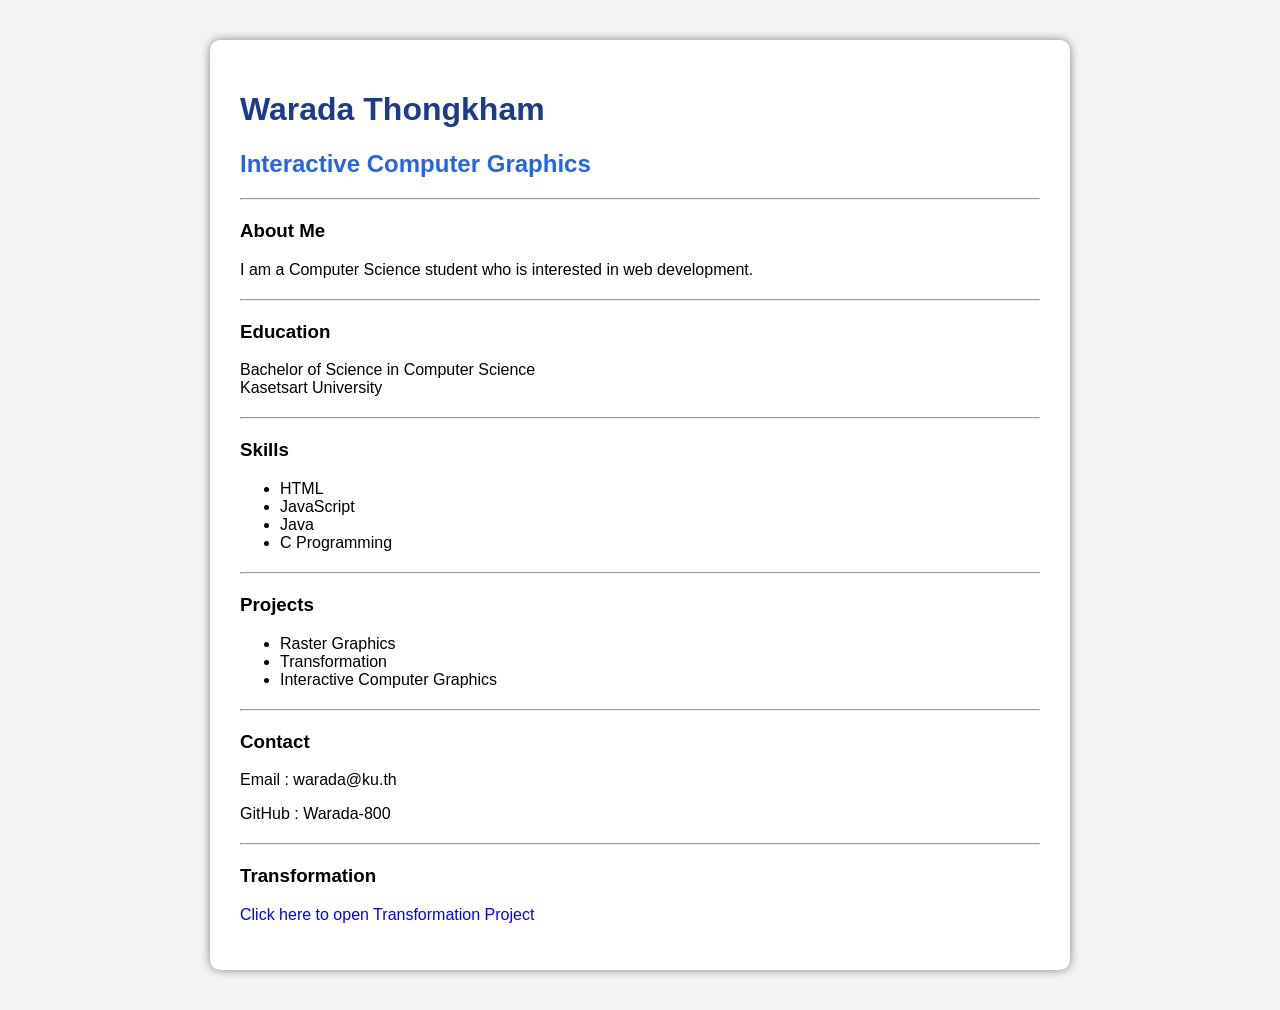
==== index.html @ 469b7191 "Add files via upload" ====
<!DOCTYPE html>
<html lang="en">
<head>
    <meta charset="UTF-8">
    <title>My CV</title>

    <style>
        body{
            font-family: Arial, sans-serif;
            background:#f4f4f4;
            margin:40px;
        }

        .container{
            max-width:800px;
            margin:auto;
            background:white;
            padding:30px;
            border-radius:10px;
            box-shadow:0 0 10px gray;
        }

        h1{
            color:#1e3a8a;
        }

        h2{
            color:#2563eb;
        }

        hr{
            margin:20px 0;
        }

        a{
            color:blue;
            text-decoration:none;
        }

        a:hover{
            text-decoration:underline;
        }
    </style>
</head>

<body>

<div class="container">

<h1>Warada Thongkham</h1>

<h2>Interactive Computer Graphics</h2>

<hr>

<h3>About Me</h3>

<p>
I am a Computer Science student who is interested in web development.
</p>

<hr>

<h3>Education</h3>

<p>
Bachelor of Science in Computer Science<br>
Kasetsart University
</p>

<hr>

<h3>Skills</h3>

<ul>
<li>HTML</li>
<li>JavaScript</li>
<li>Java</li>
<li>C Programming</li>
</ul>

<hr>

<h3>Projects</h3>

<ul>
<li>Raster Graphics</li>
<li>Transformation</li>
<li>Interactive Computer Graphics</li>
</ul>

<hr>

<h3>Contact</h3>

<p>Email : warada@ku.th</p>

<p>GitHub : Warada-800</p>

<hr>

<h3>Transformation </h3>

<p>
<a href="800_Transformation.html">
Click here to open Transformation Project
</a>
</p>

</div>

</body>
</html>
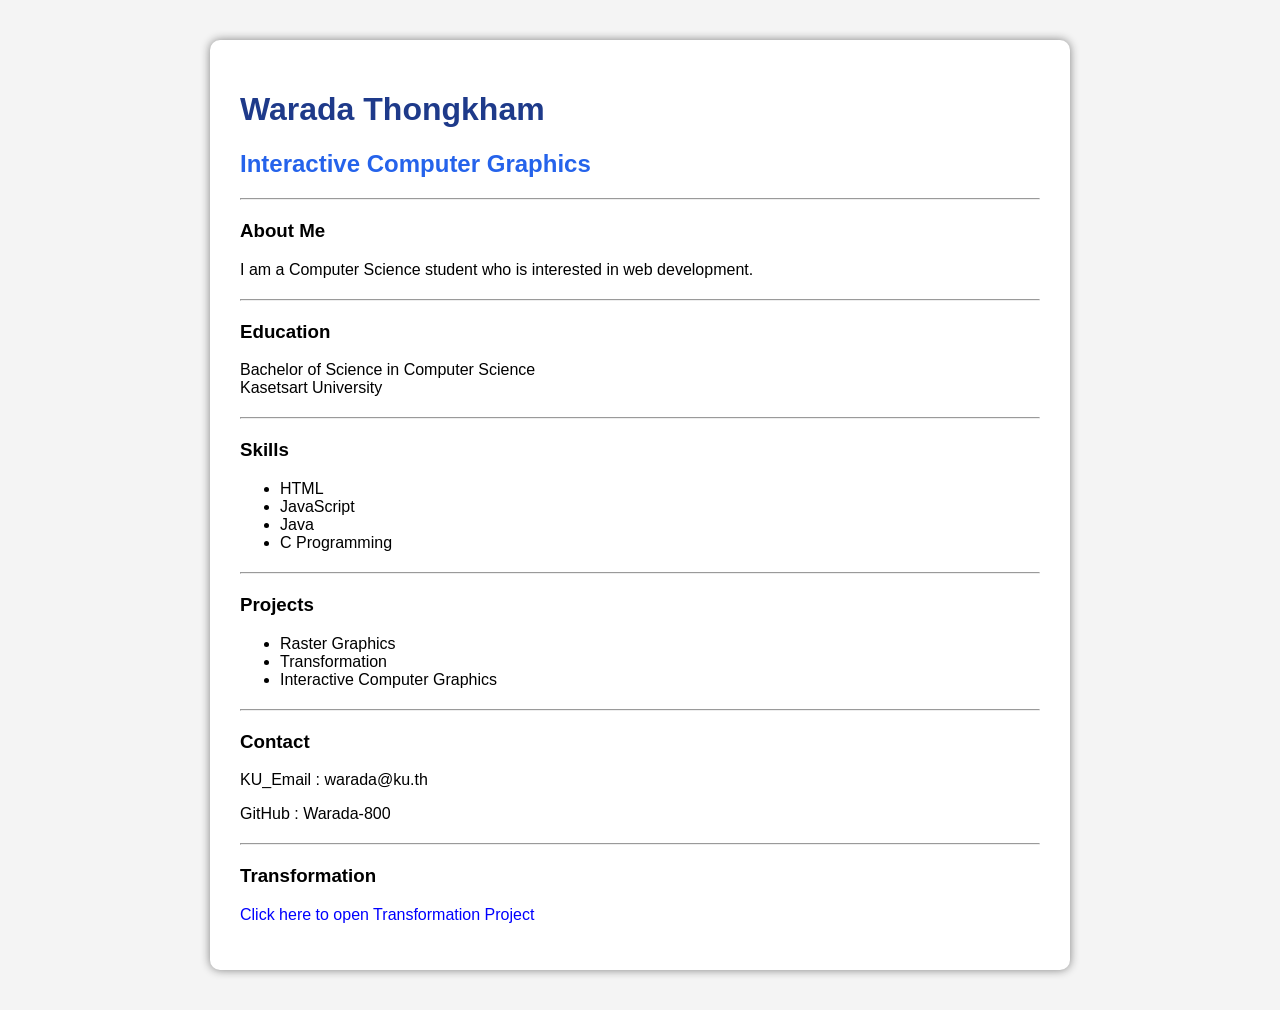
==== commit bf4c8707: "Update index.html" ====
--- a/index.html
+++ b/index.html
@@ -93,7 +93,7 @@
 
 <h3>Contact</h3>
 
-<p>Email : warada@ku.th</p>
+<p>KU_Email : warada@ku.th</p>
 
 <p>GitHub : Warada-800</p>
 
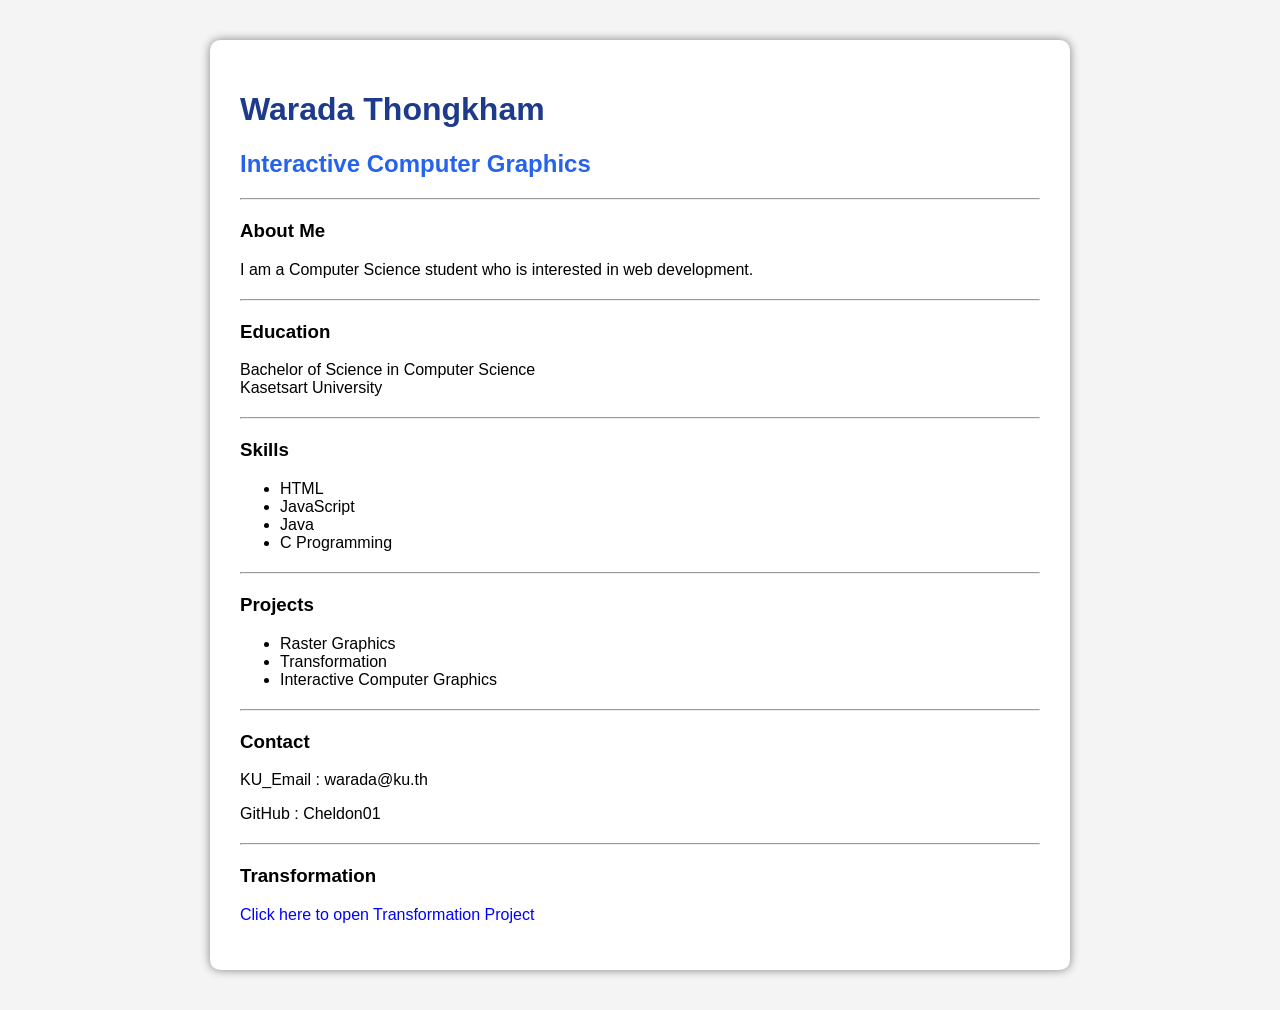
==== commit 53c686b1: "Update index.html" ====
--- a/index.html
+++ b/index.html
@@ -2,7 +2,7 @@
 <html lang="en">
 <head>
     <meta charset="UTF-8">
-    <title>My CV</title>
+    <title>Warada CV</title>
 
     <style>
         body{
@@ -95,7 +95,7 @@
 
 <p>KU_Email : warada@ku.th</p>
 
-<p>GitHub : Warada-800</p>
+<p>GitHub : Cheldon01</p>
 
 <hr>
 
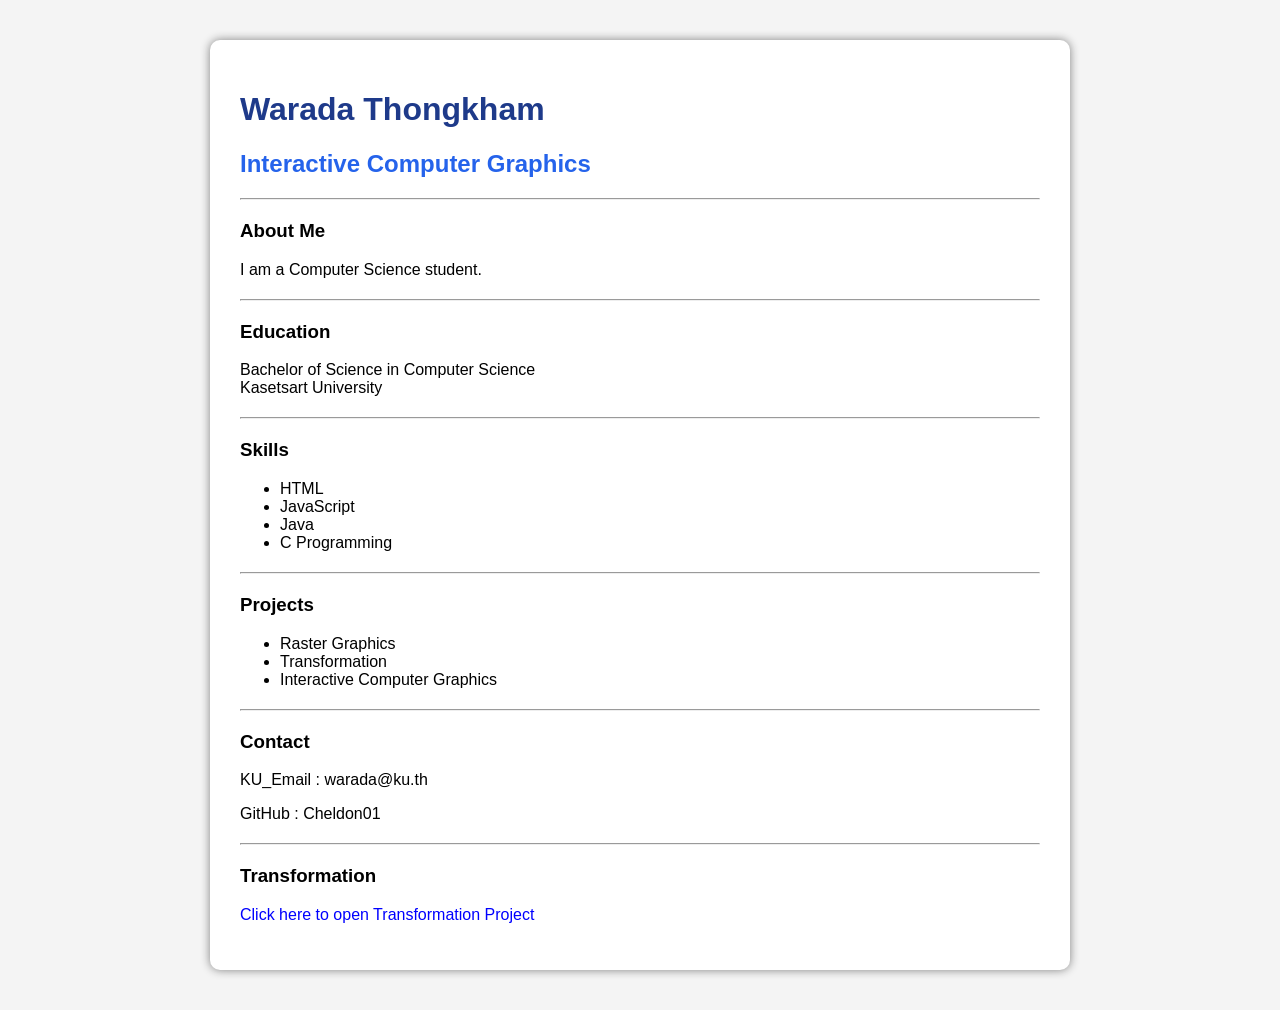
==== commit 3b4b59b8: "Update index.html" ====
--- a/index.html
+++ b/index.html
@@ -56,7 +56,7 @@
 <h3>About Me</h3>
 
 <p>
-I am a Computer Science student who is interested in web development.
+I am a Computer Science student.
 </p>
 
 <hr>
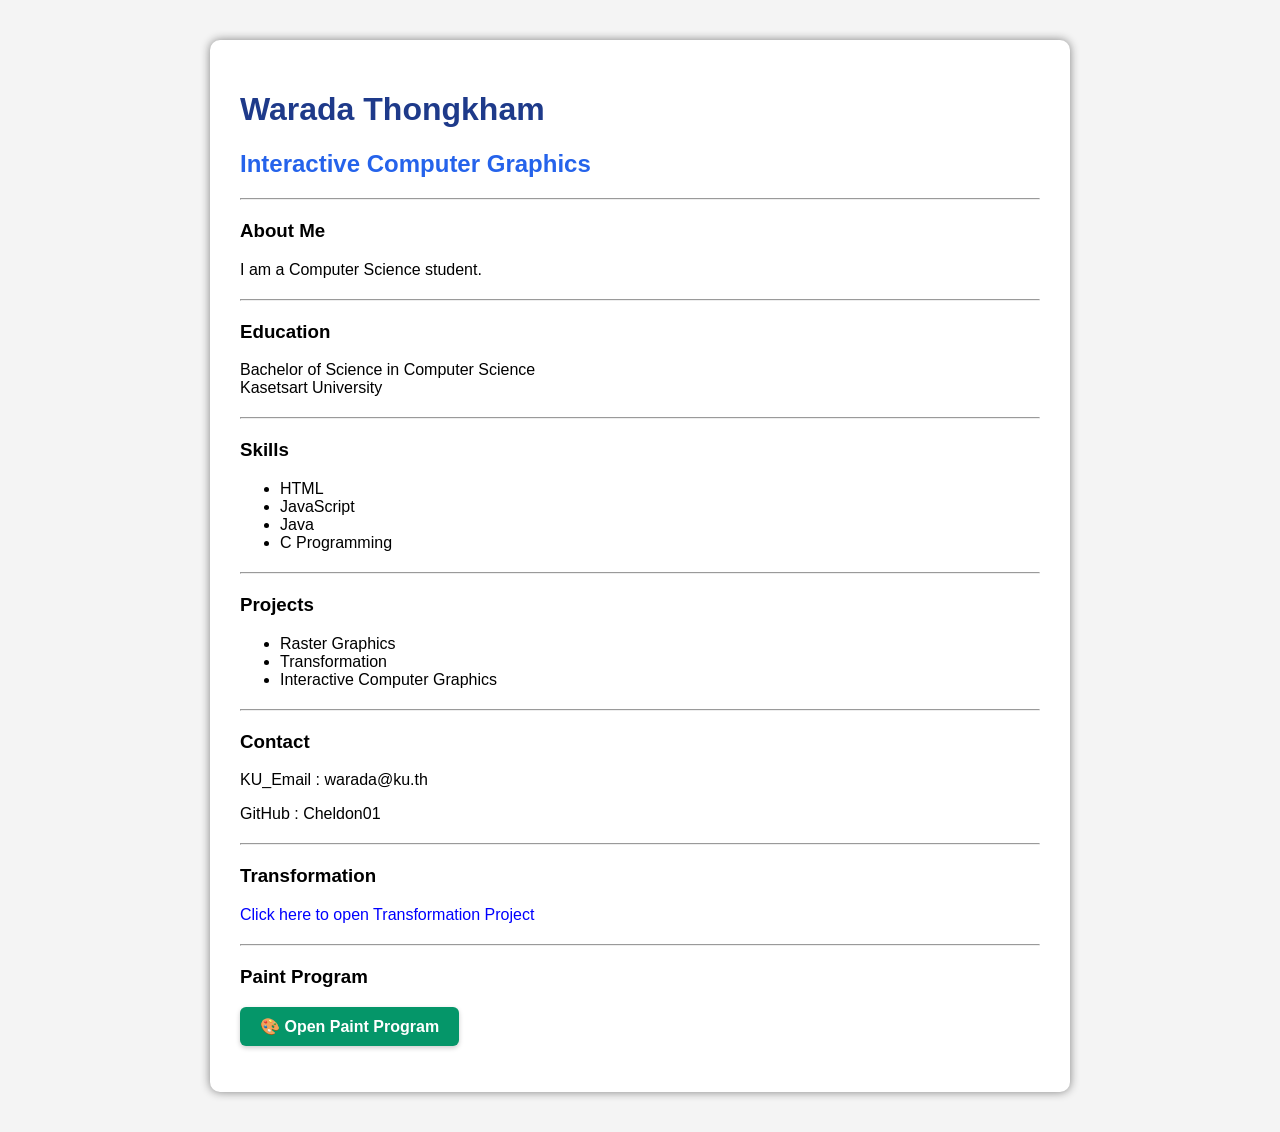
==== commit a7c53db6: "Update index.html" ====
--- a/index.html
+++ b/index.html
@@ -106,7 +106,25 @@
 Click here to open Transformation Project
 </a>
 </p>
+<hr>
 
+
+<h3>Paint Program</h3>
+
+<p>
+<a href="PaintProgram.html" 
+   style="display: inline-block; 
+          padding: 10px 20px; 
+          background-color: #059669; 
+          color: white; 
+          text-decoration: none; 
+          font-weight: bold; 
+          border-radius: 6px; 
+          box-shadow: 0 2px 5px rgba(0,0,0,0.2);">
+    🎨 Open Paint Program
+</a>
+</p>
+    
 </div>
 
 </body>
